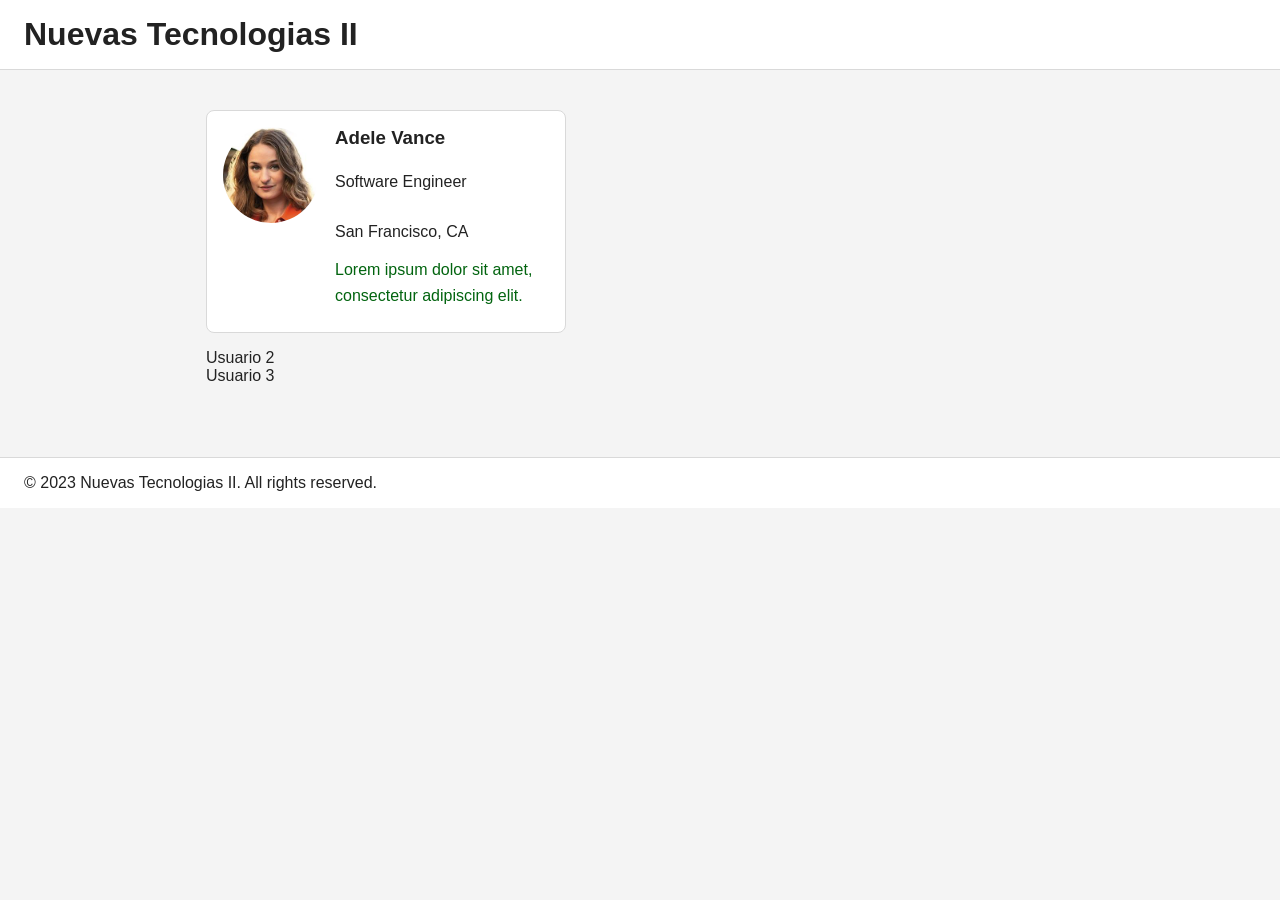
==== index.html @ 9ef01152 "+ tarjeta de usuario" ====
<!DOCTYPE html>
<html lang="en">
<head>
    <meta charset="UTF-8">
    <meta name="viewport" content="width=device-width, initial-scale=1.0">
    <title>Document</title>
    <link rel="stylesheet" href="css/styles.css">
</head>
<body>
    <header class="site-header">
        <h1>Nuevas Tecnologias II</h1>
    </header>
    <main id="main" class="main-content">
        <section>
            <ul class="user-list">
                <li class="user-item">
                    <img class="user-photo" src="img/Adele Vance.jpg" />
                    <div class="user-info">
                       <h3>Adele Vance</h3>
                       <p>Software Engineer</p>
                       <p>San Francisco, CA</p>
                       <p class="user-description">
                           Lorem ipsum dolor sit amet, consectetur adipiscing elit.
                       </p>
                    </div>
                </li>
                <li>Usuario 2</li>
                <li>Usuario 3</li>
            </ul>
        </section>
    </main>
    <footer class="site-footer">
        <p>&copy; 2023 Nuevas Tecnologias II. All rights reserved.</p>
    </footer>
</body>
</html>
---- css/styles.css ----
/* ========================================
   PNT2
   ========================================
   En este archivo aprendemos:
   1. Selectores CSS básicos
   2. Layout con Flexbox
   3. Diseño responsivo
   4. Transiciones y efectos hover
   ======================================== */

/* ========================================
   ESTILOS GENERALES
   ======================================== */
body {
  margin: 0;
  font-family: Arial, sans-serif;
  background-color: #f4f4f4;
  color: #222222;
}

/* ========================================
   CABECERA Y PIE DE PÁGINA
   ======================================== */
.site-header,
.site-footer {
  background-color: #ffffff;
  border-bottom: 1px solid #d9d9d9;
  padding: 16px 24px;
}

.site-footer {
  border-top: 1px solid #d9d9d9;
  border-bottom: none;
  margin-top: 32px;
}

.site-header h1,
.site-footer p {
  margin: 0;
}

/* ========================================
   CONTENIDO PRINCIPAL
   ======================================== */
.main-content {
  max-width: 900px;
  margin: 0 auto;
  padding: 24px;
}

.page-intro {
  margin-bottom: 24px;
}

.page-intro h2 {
  margin-top: 0;
  margin-bottom: 8px;
}

/* ========================================
   LISTA DE USUARIOS
   ======================================== */
.user-list {
  list-style: none;
  margin: 8px;
  padding: 8px;
  width: 40%;
}

/* ========================================
   TARJETA DE USUARIO INDIVIDUAL
   ======================================== */
.user-item {
  position: relative;
  display: flex;
  gap: 16px;
  align-items: flex-start;
  background-color: #ffffff;
  border: 1px solid #d9d9d9;
  border-radius: 8px;
  padding: 16px;
  margin-bottom: 16px;
  
  /* Transición para efectos hover */
  transition: transform 0.2s ease, box-shadow 0.2s ease;
}

.click-counter {
  position: absolute;
  top: 10px;
  left: 10px;
  width: 28px;
  height: 28px;
  border-radius: 50%;
  background-color: #e53935;
  color: white;
  font-size: 14px;
  font-weight: bold;
  display: flex;
  align-items: center;
  justify-content: center;
  box-shadow: 0 2px 6px rgba(0, 0, 0, 0.15);
  user-select: none;
}

/* ========================================
   EFECTO HOVER EN TARJETAS
   ======================================== */
.user-item:hover {
  transform: translateY(-2px);
  box-shadow: 0 6px 14px rgba(0, 0, 0, 0.08);
}

/* ========================================
   FOTO DE PERFIL CIRCULAR
   ======================================== */
.user-photo {
  width: 96px;
  height: 96px;
  object-fit: cover;
  border-radius: 50%;
  flex-shrink: 0;
}

/* ========================================
   INFORMACIÓN DEL USUARIO
   ======================================== */
.user-info {
  flex: 1;
  display: flex;
  flex-direction: column;
}

.user-info h3 {
  margin-top: 0;
  margin-bottom: 8px;
}

.user-role,
.user-location,
.user-description {
  margin: 0 0 8px;
}

.user-role {
  font-weight: bold;
  color: #2b4bee;
}

.user-description {
  display: block;
  line-height: 1.6;
  color: #02640f;
  max-width: 100%;
  white-space: normal;
  overflow-wrap: break-word;
}

/* ========================================
   ACCIONES (ENLACES)
   ======================================== */
.user-actions {
  margin-top: auto;
  margin-bottom: 0;
}

.user-action {
  color: #2b4bee;
  text-decoration: none;
  margin-right: 12px;
}

.user-actions a:hover,
.user-action:hover {
  text-decoration: underline;
}

.user-actions a:hover {
  text-decoration: underline;
}

/* ========================================
   ESTILOS PARA PERFIL DE USUARIO
   ======================================== */
.user-profile {
  background-color: #ffffff;
  border: 1px solid #d9d9d9;
  border-radius: 12px;
  padding: 32px;
  margin-bottom: 24px;
}

.user-profile-info {
  display: flex;
  gap: 32px;
  align-items: flex-start;
  margin-bottom: 32px;
}

.user-profile-photo {
  width: 200px;
  height: 200px;
  object-fit: cover;
  border-radius: 50%;
  flex-shrink: 0;
  border: 4px solid #f4f4f4;
}

.user-profile-data {
  flex: 1;
}

.user-profile-data h2 {
  margin-top: 0;
  margin-bottom: 16px;
  font-size: 32px;
  color: #222222;
}

.user-profile-data .user-role {
  font-size: 18px;
  font-weight: bold;
  color: #2b4bee;
  margin-bottom: 12px;
}

.user-profile-data .user-location {
  font-size: 16px;
  color: #666666;
  margin-bottom: 16px;
}

.user-profile-data .user-description {
  font-size: 16px;
  line-height: 1.6;
  color: #333333;
  margin-bottom: 0;
}

.user-profile-additional {
  background-color: #f8f9fa;
  border-radius: 8px;
  padding: 24px;
}

.user-profile-additional h3 {
  margin-top: 0;
  margin-bottom: 20px;
  color: #222222;
  font-size: 20px;
}

.contact-info p {
  margin: 8px 0;
  font-size: 14px;
}

.contact-info strong {
  color: #333333;
  display: inline-block;
  width: 120px;
}

.error-message {
  background-color: #fff3cd;
  border: 1px solid #ffeaa7;
  border-radius: 8px;
  padding: 24px;
  text-align: center;
  color: #856404;
}

.error-message h2 {
  margin-top: 0;
  color: #856404;
}

.error-message a {
  color: #2b4bee;
  text-decoration: none;
}

.error-message a:hover {
  text-decoration: underline;
}

/* ========================================
   DISEÑO RESPONSIVO PARA PERFIL
   ======================================== */
@media (max-width: 768px) {
  .user-profile {
    padding: 20px;
  }
  
  .user-profile-info {
    flex-direction: column;
    gap: 20px;
    text-align: center;
  }
  
  .user-profile-photo {
    width: 150px;
    height: 150px;
    margin: 0 auto;
  }
  
  .user-profile-data h2 {
    font-size: 24px;
  }
  
  .contact-info strong {
    display: block;
    width: auto;
    margin-bottom: 4px;
  }
}

/* ========================================
   DISEÑO RESPONSIVO
   ======================================== */
@media (max-width: 640px) {
  .user-item {
    flex-direction: column;
  }

  .user-photo {
    width: 96px;
    height: 96px;
    max-width: none;
  }
}
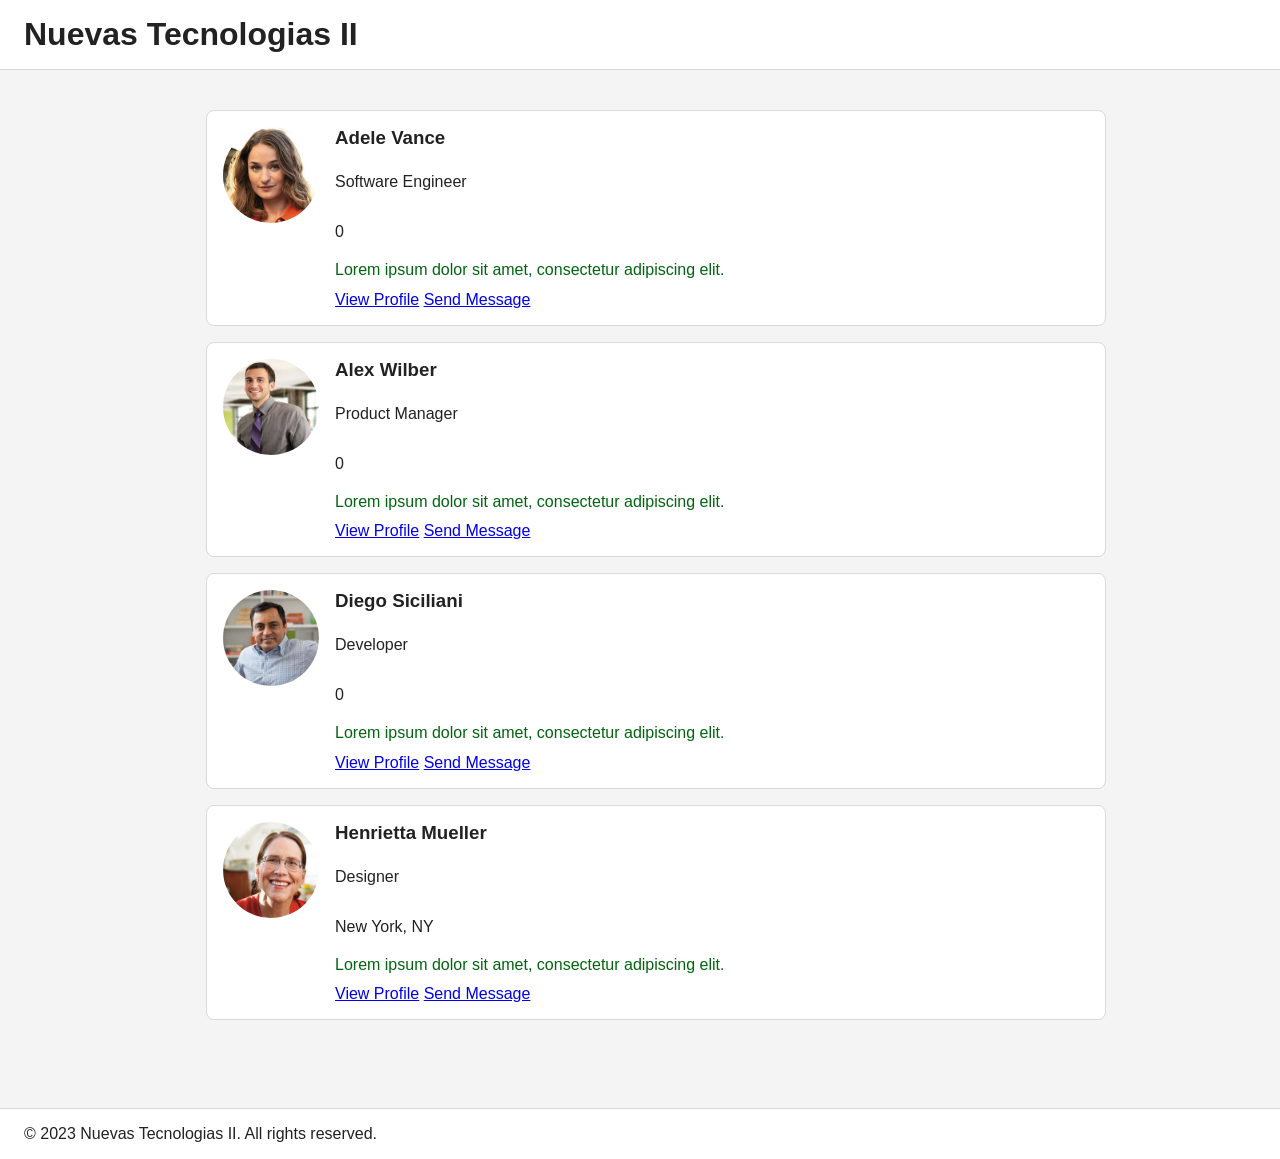
==== commit 29216810: "+ primer javascript" ====
--- a/index.html
+++ b/index.html
@@ -5,6 +5,13 @@
     <meta name="viewport" content="width=device-width, initial-scale=1.0">
     <title>Document</title>
     <link rel="stylesheet" href="css/styles.css">
+    <script>
+        function handlerClick_Card(element) {
+            //console.log("Card clicked:", element);
+            const contador = parseInt(element.children[1].children[2].textContent) + 1;
+            element.children[1].children[2].textContent = contador;
+        }
+    </script>
 </head>
 <body>
     <header class="site-header">
@@ -13,19 +20,65 @@
     <main id="main" class="main-content">
         <section>
             <ul class="user-list">
-                <li class="user-item">
+                <li class="user-item" onclick="handlerClick_Card(this)" >
                     <img class="user-photo" src="img/Adele Vance.jpg" />
                     <div class="user-info">
                        <h3>Adele Vance</h3>
                        <p>Software Engineer</p>
-                       <p>San Francisco, CA</p>
+                       <p>0</p>
                        <p class="user-description">
                            Lorem ipsum dolor sit amet, consectetur adipiscing elit.
                        </p>
+                       <p class="user-actions">
+                            <a href="#">View Profile</a>
+                            <a href="#">Send Message</a>
+                       </p>
                     </div>
                 </li>
-                <li>Usuario 2</li>
-                <li>Usuario 3</li>
+                <li class="user-item" onclick="handlerClick_Card(this)">
+                    <img class="user-photo" src="img/Alex Wilber.jpg" />
+                    <div class="user-info">
+                       <h3>Alex Wilber</h3>
+                       <p>Product Manager</p>
+                       <p>0</p>
+                       <p class="user-description">
+                           Lorem ipsum dolor sit amet, consectetur adipiscing elit.
+                       </p>
+                       <p class="user-actions">
+                            <a href="#">View Profile</a>
+                            <a href="#">Send Message</a>
+                       </p>
+                    </div>
+                </li>
+                <li class="user-item" onclick="handlerClick_Card(this)">
+                    <img class="user-photo" src="img/Diego Siciliani.jpg" />
+                    <div class="user-info">
+                       <h3>Diego Siciliani</h3>
+                       <p>Developer</p>
+                       <p>0</p>
+                       <p class="user-description">
+                           Lorem ipsum dolor sit amet, consectetur adipiscing elit.
+                       </p>
+                       <p class="user-actions">
+                            <a href="#">View Profile</a>
+                            <a href="#">Send Message</a>
+                       </p>
+                    </div>
+                </li>
+                <li class="user-item" onclick="handlerClick_Card(this)">
+                    <img class="user-photo" src="img/Henrietta Mueller.jpg" />
+                    <div class="user-info">
+                       <h3>Henrietta Mueller</h3>
+                       <p>Designer</p>
+                       <p>New York, NY</p>
+                       <p class="user-description">
+                           Lorem ipsum dolor sit amet, consectetur adipiscing elit.
+                       </p>
+                       <p class="user-actions">
+                            <a href="#">View Profile</a>
+                            <a href="#">Send Message</a>
+                       </p>
+                    </div>
             </ul>
         </section>
     </main>
--- a/css/styles.css
+++ b/css/styles.css
@@ -64,7 +64,7 @@
   list-style: none;
   margin: 8px;
   padding: 8px;
-  width: 40%;
+  width: 100%;
 }
 
 /* ========================================
